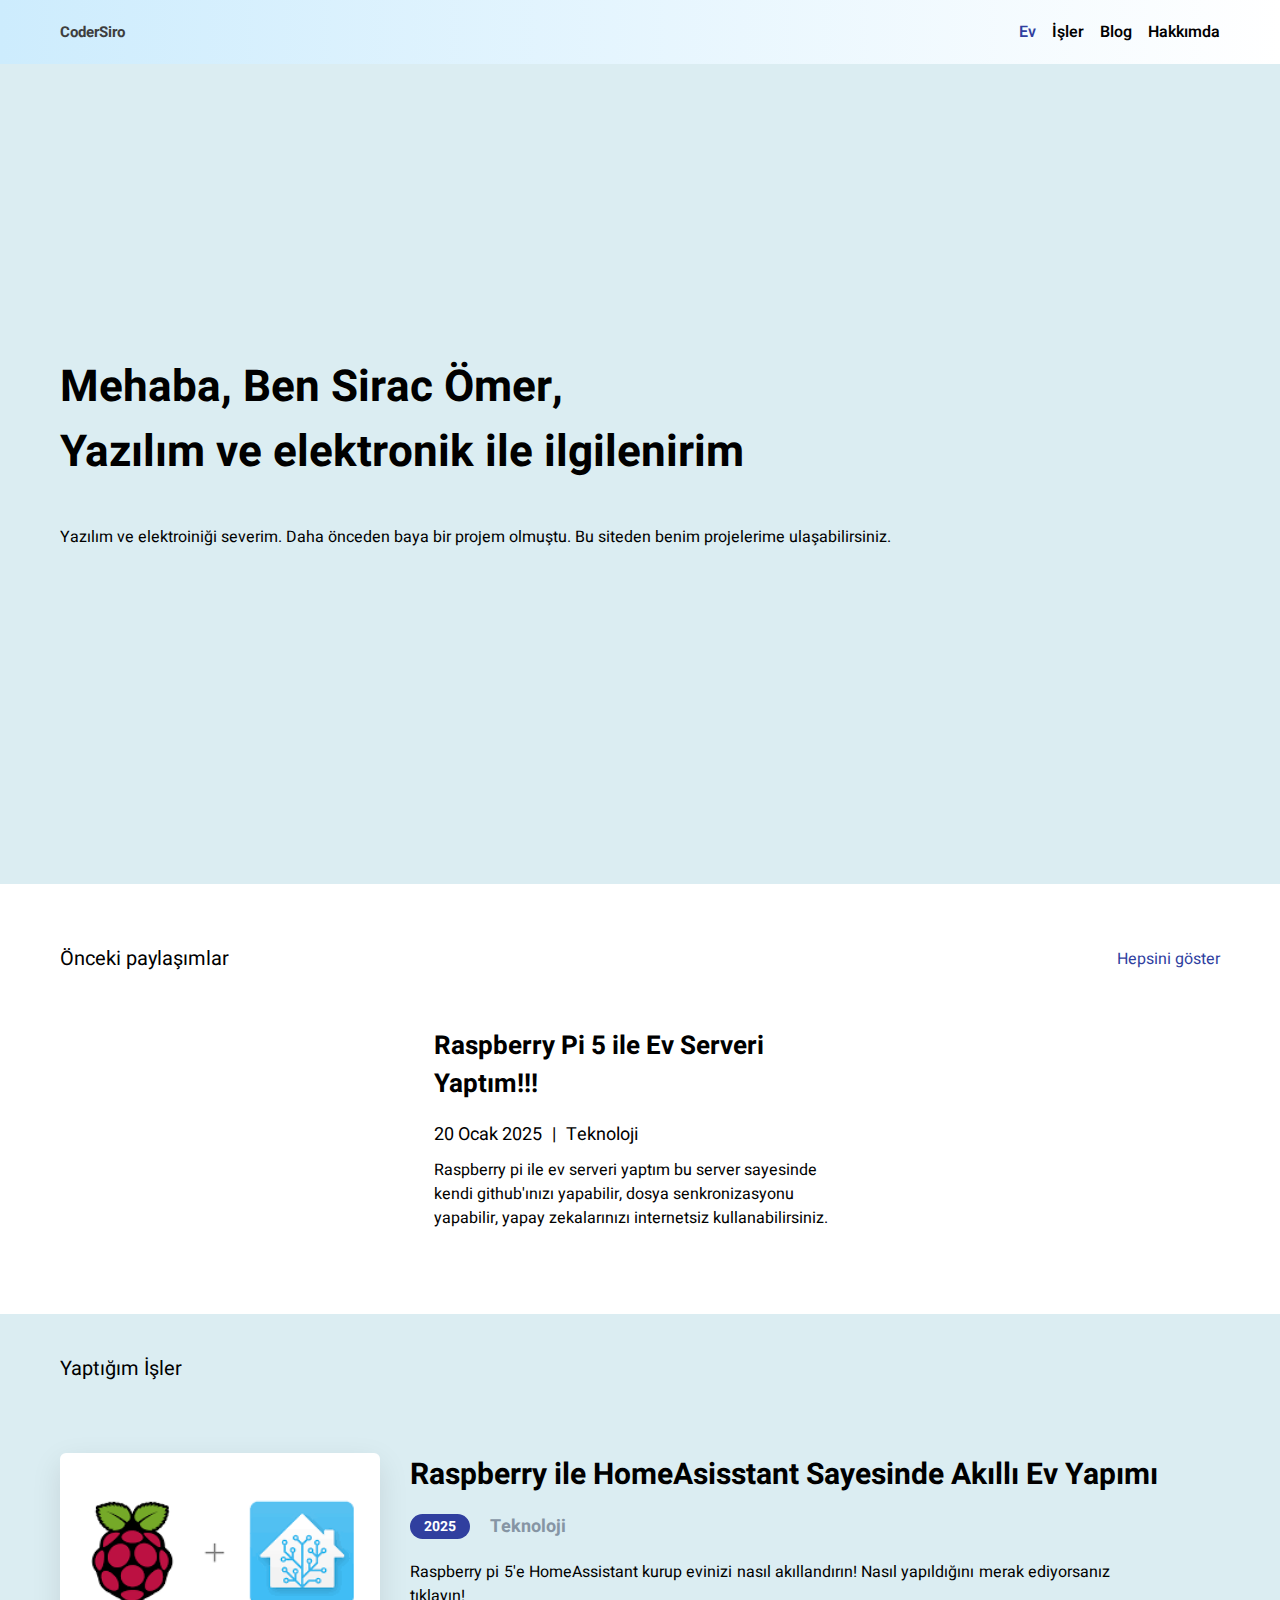
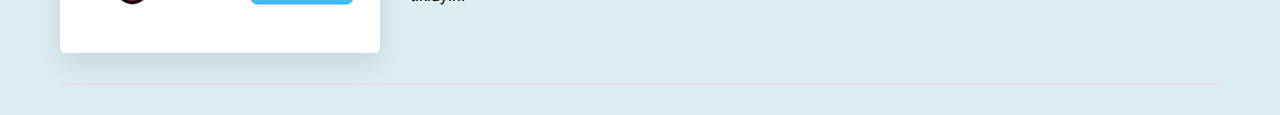
==== index.html @ fda0e40c "modified:   about.html 	deleted:    assets/logo.png 	modified:   blog.html 	modified:   index.html 	" ====
<!DOCTYPE html>
<html lang="en">

<head>
    <meta charset="UTF-8">
    <meta name="viewport" content="width=device-width, initial-scale=1.0">
    <link href='https://unpkg.com/boxicons@2.1.4/css/boxicons.min.css' rel='stylesheet'>
    <link rel="stylesheet" href="style.css">
    <title>Coder Siro</title>
</head>

<body>

    <nav>
        <div class="logo">
            <!-- <img src="assets/logo.png"> -->
            <a href="#">CoderSiro</a>
        </div>
        <div class="nav-links">
            <a class="selected" href="index.html">Ev</a>
            <a href="works.html">İşler</a>
            <a href="blog.html">Blog</a>
            <a href="about.html">Hakkımda</a>
        </div>
    </nav>

    <div class="main">
        <div class="info">
            <h1>Mehaba, Ben Sirac Ömer, <br>Yazılım ve elektronik ile ilgilenirim</h1>
            <p>Yazılım ve elektroiniği severim. Daha önceden baya bir projem olmuştu. Bu siteden benim projelerime ulaşabilirsiniz.</p>
        </div>
        <!-- <img src="assets/profile-1.png"> -->
    </div>

    <div class="recent">
        <div class="header">
            <h4>Önceki paylaşımlar</h4>
            <a href="blog.html">Hepsini göster</a>
        </div>
        <div class="posts">
            <div class="post-item">
                <h3>Raspberry Pi 5 ile Ev Serveri Yaptım!!!</h3>
                <div class="info">
                    <h5>20 Ocak 2025</h5>
                    <h5>|</h5>
                    <h5>Teknoloji</h5>
                </div>
                <p>Raspberry pi ile ev serveri yaptım bu server sayesinde kendi github'ınızı yapabilir, dosya senkronizasyonu yapabilir, yapay 
                    zekalarınızı internetsiz kullanabilirsiniz.
                </p>
            </div>
        </div>
    </div>

    <div class="separator">
        <h4>Yaptığım İşler</h4>
    </div>

    <div class="featured">
        <div class="item">
            <img src="assets/item-1.png">
            <div class="details">
                <a href=""><h3>Raspberry ile HomeAsisstant Sayesinde Akıllı Ev Yapımı</h3></a>
                <div class="item-info">
                    <div class="year-badge">2025</div>
                    <h4>Teknoloji</h4>
                </div>
                <p>Raspberry pi 5'e HomeAssistant kurup evinizi nasıl akıllandırın! Nasıl yapıldığını merak ediyorsanız tıklayın!</p>
            </div>
        </div>
    </div>
</body>

</html>
---- style.css ----
@import url('https://fonts.googleapis.com/css2?family=Heebo:wght@300;400;500;600;700;800&display=swap');

*{
    margin: 0;
    padding: 0;
    box-sizing: border-box;
    font-family: 'Heebo', sans-serif;
}

body{
    /* background: linear-gradient(to right , rgb(255, 255, 255) , rgb(205, 236, 253)); */
    background: #dbedf2;
}

a{
    text-decoration: none;
    color: #000;
}

img{
    object-fit: cover;
    object-position: top;
    box-shadow: 0 10px 30px rgba(0, 0, 0, 0.1);
}

nav{
    padding: 20px 148px;
    background: linear-gradient(to left , rgb(255, 255, 255) , rgb(205, 236, 253));;
    display: flex;
    align-items: center;
    justify-content: space-between;
    font-weight: 600;
}

nav .logo{
    display: flex;
    align-items: center;
    gap: 10px;
}

nav .logo img{
    width: 40px;
    height: 40px;
    border-radius: 50%;
}

nav .logo a{
    font-size: 15px;
    color: #3e3e3e;
    font-weight: bold;
}

nav .nav-links{
    display: flex;
    gap: 16px;
}

nav .nav-links a{
    transition: color 0.3s ease;
}

nav .nav-links a:hover,
nav .nav-links a.selected{
    color: #303f9f;
}

.main {
    padding: 0 148px;
    display: flex;
    align-items: center;
    justify-content: space-between;
    gap: 50px;
    height: calc(100vh - 80px);
}

.main .info h1{
    font-size: 44px;
    margin-bottom: 40px;
}

.main .info p{
    font-size: 16px;
    margin-bottom: 45px;
    width: 100%;
}

.main .info button,
.content .post-list .post-item .buttons button{
    padding: 10px 30px;
    background: #303f9f;
    border: none;
    color: #fff;
    font-size: 16px;
    border-radius: 12px;
    cursor: pointer;
    transition: background 0.3s ease;
}

.main .info button:hover,
.content .post-list .post-item .buttons button:hover{
    background: #1a237e;
}

.main img{
    width: 400px;
    height: 400px;
    border-radius: 140px;
}

.recent{
    padding: 60px 148px;
    background-color: #fff;
}

.recent .header{
    display: flex;
    align-items: center;
    justify-content: space-between;
    margin-bottom: 30px;
}

.recent .header h4,
.separator h4{
    font-size: 20px;
    font-weight: 400;
}

.recent .header a{
    color: #303f9f;
}

.recent .posts{
    display: flex;
    justify-content: center;
    gap: 20px;
}

.recent .posts .post-item{
    background-color: #fff;
    padding: 24px;
    width: 460px;
}

.recent .posts .post-item h3,
.content .post-list .post-item h3{
    font-size: 26px;
    margin-bottom: 18px;
}

.recent .posts .post-item .info,
.content .post-list .post-item .info{
    display: flex;
    gap: 10px;
    margin-bottom: 10px;
}

.recent .posts .post-item .info h5,
.content .post-list .post-item h5{
    font-size: 18px;
    font-weight: 400;
}

.recent .posts .post-item p{
    width: 400px;
}

.separator{
    padding: 40px 148px 0;
}

.separator h4{
    margin-bottom: 30px;
}

.featured{
    padding: 40px 290px 0;
}

.featured .item,
.works-list .item{
    display: flex;
    gap: 30px;
    margin-bottom: 30px;
    padding-bottom: 30px;
    border-bottom: 2px solid #e0e0e0;
}

.featured .item img,
.works-list .item img{
    width: 320px;
    height: 200px;
    border-radius: 6px;
}

.featured .item .details h3,
.works-list .item h3{
    font-size: 30px;
    margin-bottom: 16px;
}

.featured .item .details .item-info,
.works-list .item .details .item-info{
    display: flex;
    align-items: center;
    gap: 20px;
    margin-bottom: 20px;
}

.featured .item .details .item-info .year-badge,
.works-list .item .details .item-info .year-badge,
.content .work-info .year-badge{
    background-color: #303f9f;
    padding: 2px 14px;
    color: #fff;
    border-radius: 16px;
    font-size: 14px;
    font-weight: bold;
}

.featured .item .details .item-info h4,
.works-list .item .details .item-info h4{
    color: #8695a4;
    font-size: 18px;
}

.featured .item .details p,
.works-list .item .details p{
    width: 700px;
    text-align: justify;
}

footer{
    padding: 40px 0;
    display: flex;
    flex-direction: column;
    align-items: center;
}

footer .socials{
    display: flex;
    align-items: center;
    gap: 28px;
    margin-bottom: 20px;
}

footer .socials i{
    font-size: 40px;
    cursor: pointer;
    transition: color 0.3s ease;
}

footer .socials i:hover{
    color: #303f9f;
}

footer p{
    font-size: 14px;
}

.page-title{
    padding: 80px 234px 20px;
    width: 100%;
}

.content{
    padding: 30px 148px 60px;
    display: flex;
    flex-direction: column;
    align-items: center;
}

.content .work-info{
    display: flex;
    align-items: center;
    justify-content: flex-start;
    gap: 20px;
    width: 970px;
}

.content .work-info .category{
    color: #8695a4;
    font-size: 18px;
}

.content>p{
    width: 970px;
    font-size: 15px;
    margin: 20px 0;
}

.content>img{
    width: 970px;
    margin: 30px 0;
    border-radius: 20px;
}

.content>h1,
.content>h2,
.content>h3{
    width: 970px;
}

.content .post-list{
    display: flex;
    flex-direction: column;
    gap: 20px;
}

.content .post-list .post-item{
    background-color: #dbedf2;
    padding: 24px;
    width: 960px;
    border-radius: 10px;
}

.content .post-list .post-item .buttons{
    margin-top: 30px;
    display: flex;
    align-items: center;
    justify-content: flex-end;
    gap: 10px;
}

.content .post-list .post-item .buttons button{
    font-size: 14px;
    padding: 6px 20px;
}

.content .post-list .post-item .buttons i{
    font-size: 22px;
    cursor: pointer;
    transition: color 0.3s ease;
}

.content .post-list .post-item .buttons i:hover{
    color: #303f9f;
}

.content .container{
    background-color: #dbedf2;
    padding: 30px;
    display: flex;
    align-items: center;
    gap: 30px;
    width: 970px;
    border-radius: 20px;
}

.content .container img{
    width: 300px;
    height: 300px;
    border-radius: 20px;
}

.content .container h2{
    margin-bottom: 20px;
    font-size: 30px;
}

.content .container .about>p{
    text-align: justify;
}

.content .container .about .email{
    font-weight: bold;
    margin-top: 30px;
    font-size: 14px;
}

@media screen and (max-width: 1400px) {
    
    nav{
        padding: 20px 60px;
    }

    .main{
        padding: 0 60px;
    }

    .recent{
        padding: 60px;
    }

    .featured,
    .separator{
        padding: 40px 60px 0;
    }

    .page-title{
        padding: 80px 60px 20px;
    }

}

@media screen and (max-width: 1200px) {
    
    nav{
        padding: 20px 40px;
    }

    .main{
        padding: 0 40px;
    }

    .main img{
        width: 340px;
        height: 340px;
    }

    .recent{
        padding: 40px;
    }

    .featured,
    .separator{
        padding: 40px 40px 0;
    }

    .featured .item .details p,
    .works-list .item .details p{
        width: 100%;
    }

    .page-title{
        padding: 80px 40px 20px;
    }

    .content .work-info,
    .content>p,
    .content>img,
    .content>h1,
    .content>h2,
    .content>h3,
    .content .post-list .post-item,
    .content .container{
        width: 100%;
    }

    .content .container img{
        width: 250px;
        height: 250px;
    }

    .content .container h2{
        font-size: 24px;
        margin-bottom: 10px;
    }

    .content .container .about>p{
        font-size: 14px;
    }

}

@media screen and (max-width: 992px) {
    
    nav{
        padding: 20px;
    }

    .main{
        padding: 0 20px;
    }

    .main img{
        width: 300px;
        height: 300px;
    }

    .main .info h1{
        font-size: 34px;
    }

    .main .info p{
        font-size: 15px;
    }

    .main .info button{
        font-size: 15px;
        padding: 8px 22px;
    }

    .recent{
        padding: 40px 20px;
    }

    .recent .posts .post-item{
        width: 100%;
    }

    .recent .posts .post-item h3,
    .content .post-list .post-item h3{
        font-size: 20px;
    }

    .recent .posts .post-item .info h5,
    .content .post-list .post-item .info h5{
        font-size: 14px;
    }

    .recent .posts .post-item p{
        width: 100%;
        font-size: 14px;
    }

    .featured,
    .separator{
        padding: 40px 20px 0;
    }

    .featured .item,
    .works-list .item{
        flex-direction: column;
        padding: 0 20px 30px;
    }

    .featured .item img,
    .works-list .item img{
        width: 100%;
        height: auto;
    }

    .featured .item .details h3,
    .works-list .details .item h3{
        font-size: 24px;
        margin-bottom: 12px;
    }

    .featured .item .details .item-info .year-badge,
    .works-list .item .details .item-info .year-badge{
        font-size: 12px;
    }

    .featured .item .details .item-info h4,
    .works-list .item .details .item-info h4{
        font-size: 15px;
    }

    .featured .item .details p,
    .works-list .item .details p{
        font-size: 14px;
    }

    .content{
        padding: 30px 20px 60px;
    }

    .content .container h2{
        font-size: 20px;
    }

    .content .container .about>p{
        font-size: 13px;
    }

}

@media screen and (max-width: 768px) {
    
    nav{
        justify-content: center;
    }

    nav .logo{
        display: none;
    }

    .main{
        flex-direction: column;
        justify-content: space-around;
        margin: 40px 0;
        height: auto;
    }

    .main .info h1{
        font-size: 30px;
        margin-bottom: 16px;
    }

    .main .info p{
        margin-bottom: 16px;
    }

    .main .info button{
        padding: 6px 20px;
        font-size: 13px;
    }

    .main img{
        margin-top: 20px;
        width: 100%;
        height: auto;
        border-radius: 50px;
    }

    .recent .posts,
    .content .container{
        flex-direction: column;
    }

    .content .container img{
        width: 100%;
        height: auto;
    }

}
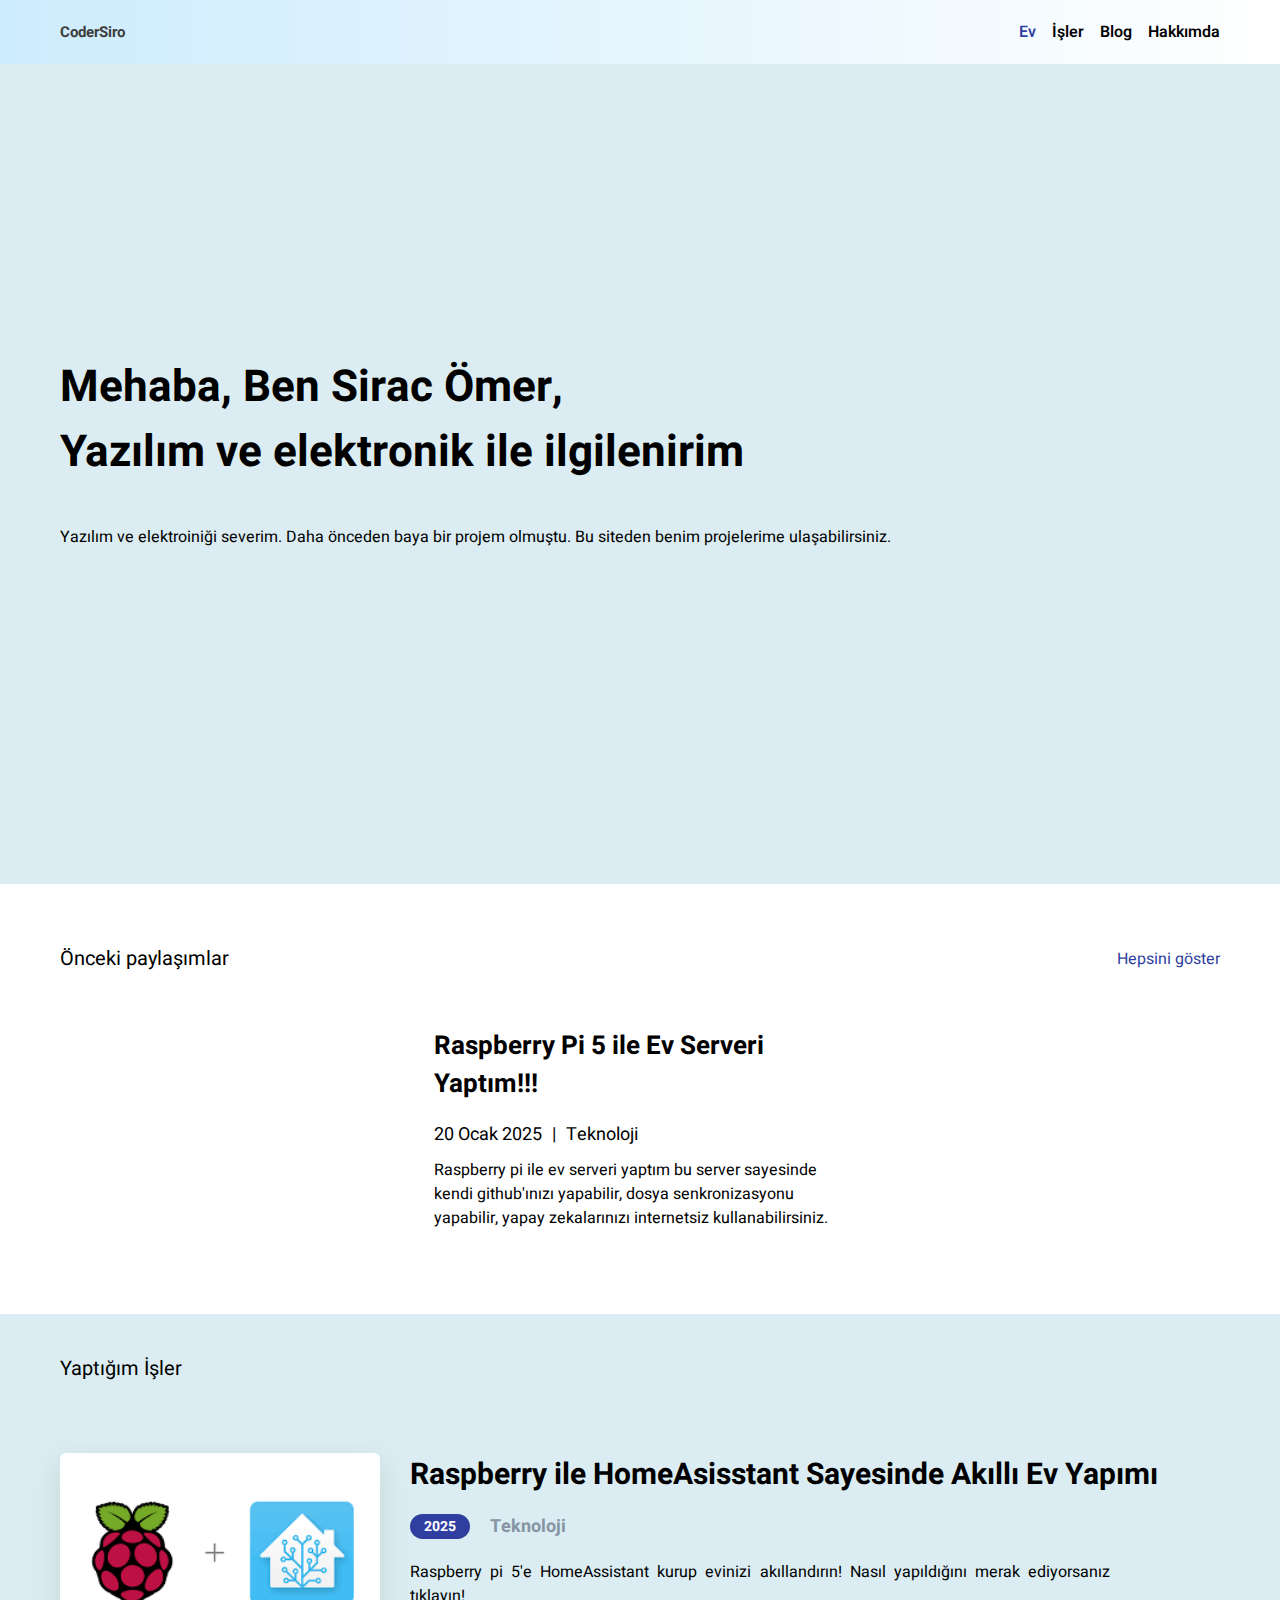
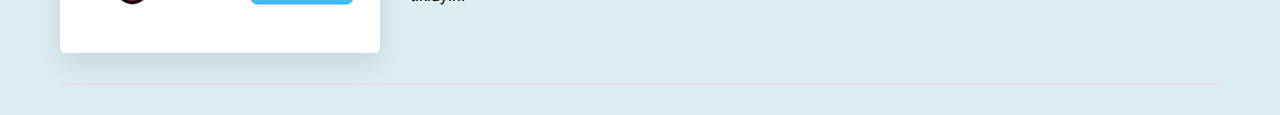
==== commit e3e68d8f: "new file:   assets/imager-1.png 	new file:   assets/imager-1.webp 	new file:   assets/imager-2.webp " ====
--- a/index.html
+++ b/index.html
@@ -60,12 +60,12 @@
         <div class="item">
             <img src="assets/item-1.png">
             <div class="details">
-                <a href=""><h3>Raspberry ile HomeAsisstant Sayesinde Akıllı Ev Yapımı</h3></a>
+                <a href="post1.html"><h3>Raspberry ile HomeAsisstant Sayesinde Akıllı Ev Yapımı</h3></a>
                 <div class="item-info">
                     <div class="year-badge">2025</div>
                     <h4>Teknoloji</h4>
                 </div>
-                <p>Raspberry pi 5'e HomeAssistant kurup evinizi nasıl akıllandırın! Nasıl yapıldığını merak ediyorsanız tıklayın!</p>
+                <p>Raspberry pi 5'e HomeAssistant kurup evinizi akıllandırın! Nasıl yapıldığını merak ediyorsanız tıklayın!</p>
             </div>
         </div>
     </div>
--- a/style.css
+++ b/style.css
@@ -107,6 +107,18 @@
     border-radius: 140px;
 }
 
+.post{
+    width: 50%;
+}
+
+.post a{
+    color: #303f9f;
+}
+
+.post img{
+    width: 100%;
+}
+
 .recent{
     padding: 60px 148px;
     background-color: #fff;
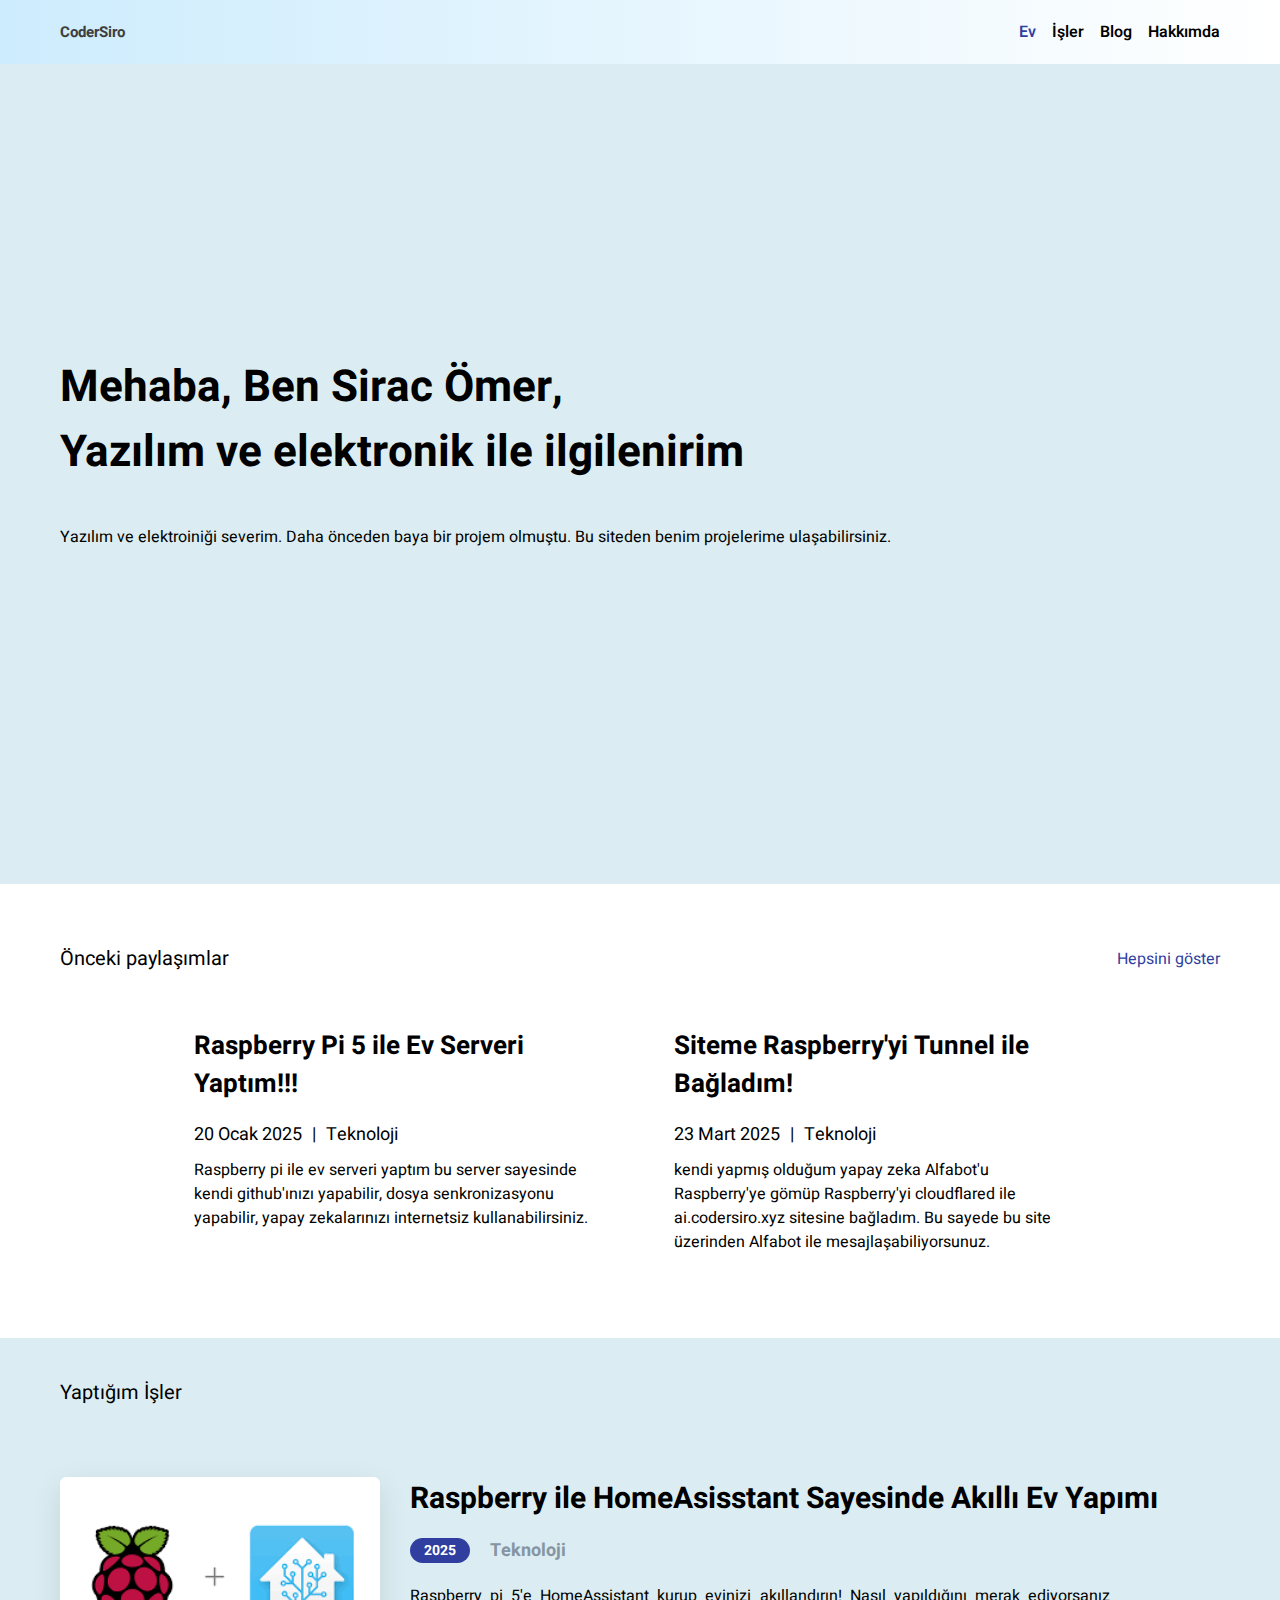
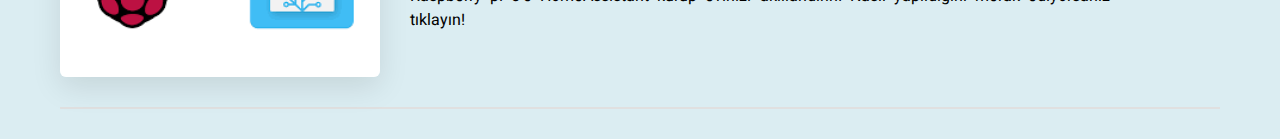
==== commit 866d3014: "modified:   blog.html 	modified:   index.html 	modified:   style.css" ====
--- a/index.html
+++ b/index.html
@@ -49,6 +49,17 @@
                     zekalarınızı internetsiz kullanabilirsiniz.
                 </p>
             </div>
+            <div class="post-item">
+                <h3>Siteme Raspberry'yi Tunnel ile Bağladım!</h3>
+                <div class="info">
+                    <h5>23 Mart 2025</h5>
+                    <h5>|</h5>
+                    <h5>Teknoloji</h5>
+                </div>
+                <p>kendi yapmış olduğum yapay zeka Alfabot'u Raspberry'ye gömüp Raspberry'yi cloudflared ile 
+                    <a href="https://ai.codersiro.xyz">ai.codersiro.xyz</a> sitesine bağladım. Bu sayede bu site üzerinden Alfabot ile mesajlaşabiliyorsunuz.
+                </p>
+            </div>
         </div>
     </div>
 
--- a/style.css
+++ b/style.css
@@ -87,9 +87,9 @@
 .main .info button,
 .content .post-list .post-item .buttons button{
     padding: 10px 30px;
-    background: #303f9f;
     border: none;
-    color: #fff;
+    background: transparent;
+    color: #00000086;
     font-size: 16px;
     border-radius: 12px;
     cursor: pointer;
@@ -333,11 +333,6 @@
     gap: 10px;
 }
 
-.content .post-list .post-item .buttons button{
-    font-size: 14px;
-    padding: 6px 20px;
-}
-
 .content .post-list .post-item .buttons i{
     font-size: 22px;
     cursor: pointer;
@@ -347,6 +342,9 @@
 .content .post-list .post-item .buttons i:hover{
     color: #303f9f;
 }
+
+
+
 
 .content .container{
     background-color: #dbedf2;
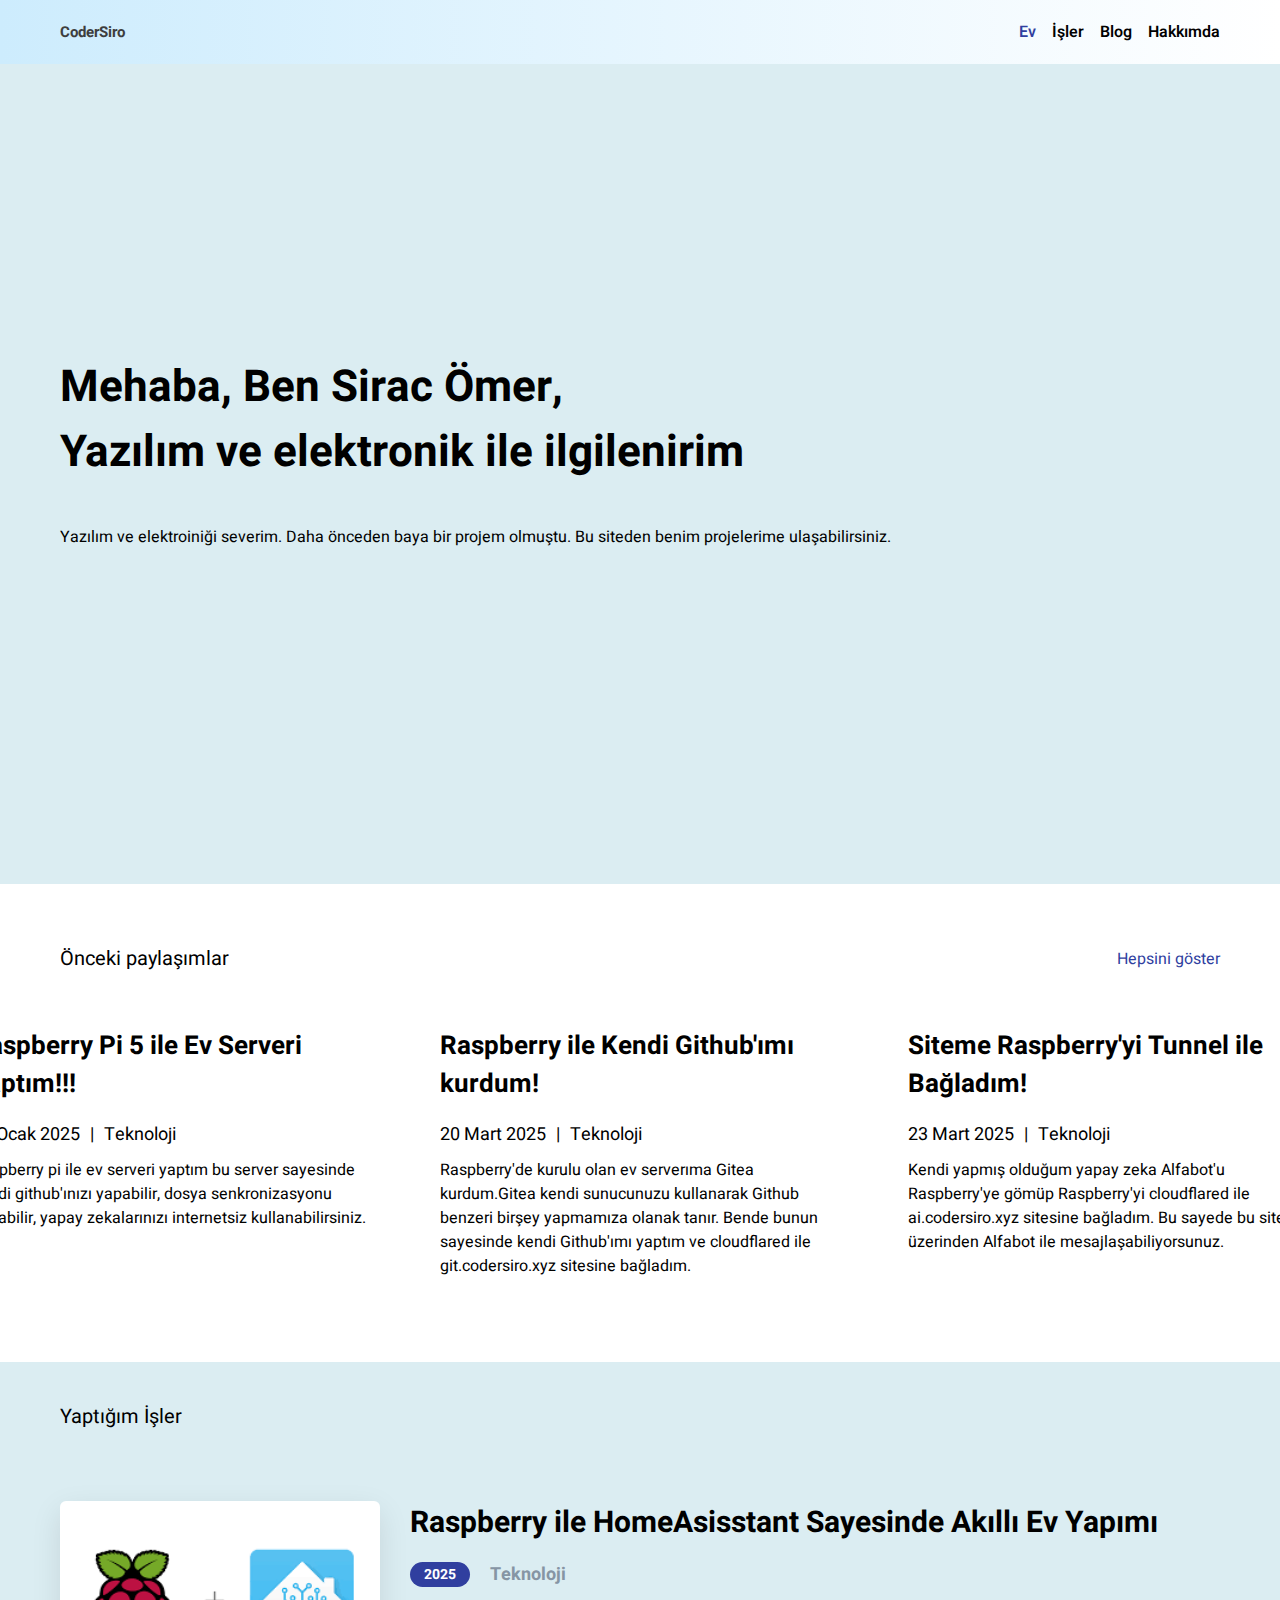
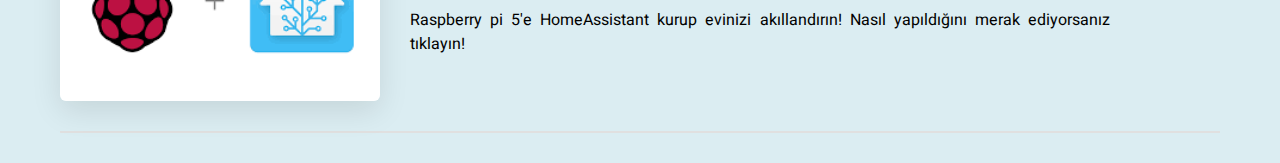
==== commit e3dad150: "modified:   blog.html 	modified:   index.html" ====
--- a/index.html
+++ b/index.html
@@ -50,16 +50,29 @@
                 </p>
             </div>
             <div class="post-item">
+                <h3>Raspberry ile Kendi Github'ımı kurdum!</h3>
+                <div class="info">
+                    <h5>20 Mart 2025</h5>
+                    <h5>|</h5>
+                    <h5>Teknoloji</h5>
+                </div>
+                <p>Raspberry'de kurulu olan ev serverıma Gitea kurdum.Gitea kendi sunucunuzu kullanarak Github benzeri birşey yapmamıza olanak tanır.
+                    Bende bunun sayesinde kendi Github'ımı yaptım ve cloudflared ile <a href="https://git.codersiro.xyz">git.codersiro.xyz</a> sitesine
+                    bağladım.
+                </p>
+            </div>
+            <div class="post-item">
                 <h3>Siteme Raspberry'yi Tunnel ile Bağladım!</h3>
                 <div class="info">
                     <h5>23 Mart 2025</h5>
                     <h5>|</h5>
                     <h5>Teknoloji</h5>
                 </div>
-                <p>kendi yapmış olduğum yapay zeka Alfabot'u Raspberry'ye gömüp Raspberry'yi cloudflared ile 
+                <p>Kendi yapmış olduğum yapay zeka Alfabot'u Raspberry'ye gömüp Raspberry'yi cloudflared ile 
                     <a href="https://ai.codersiro.xyz">ai.codersiro.xyz</a> sitesine bağladım. Bu sayede bu site üzerinden Alfabot ile mesajlaşabiliyorsunuz.
                 </p>
             </div>
+            
         </div>
     </div>
 
